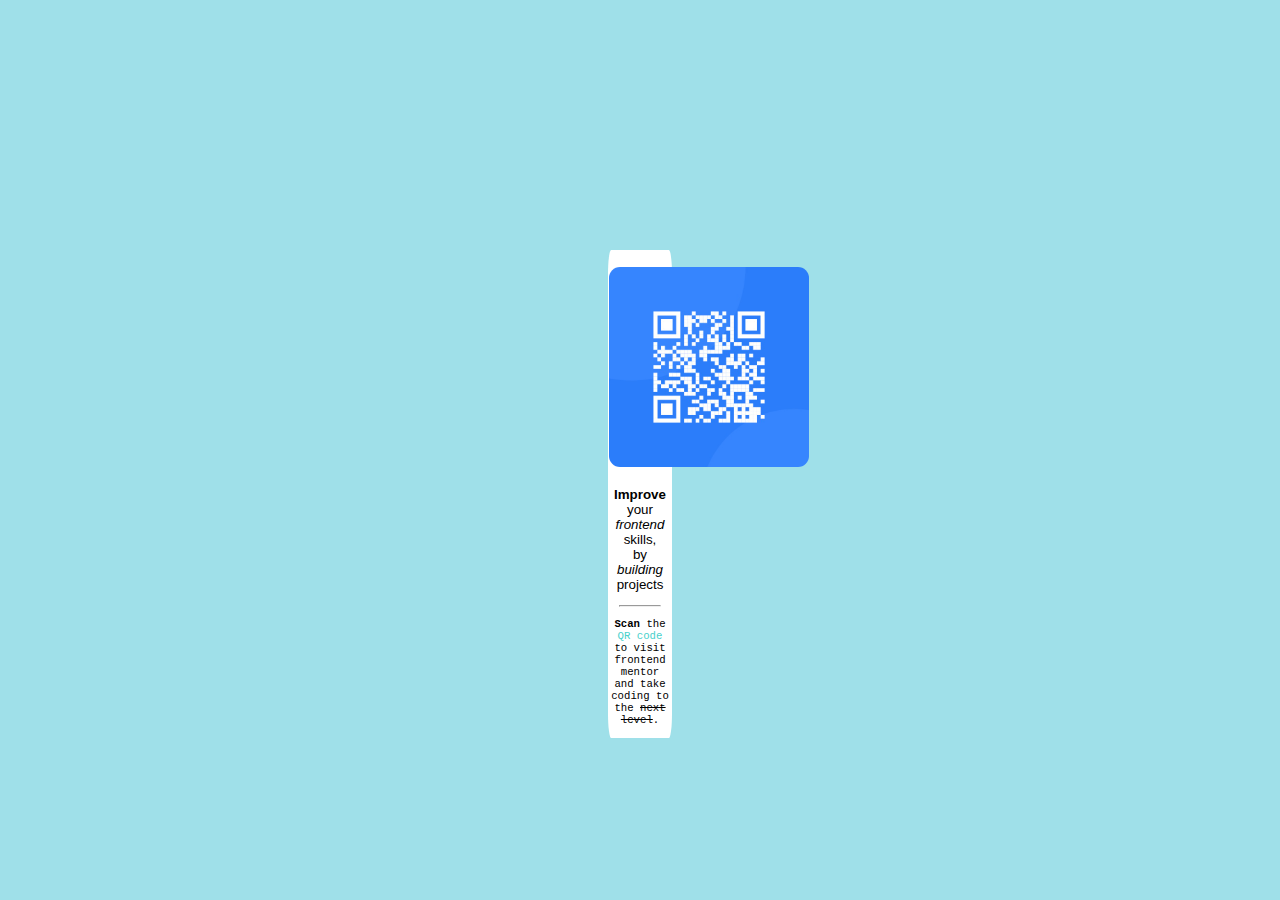
==== QR code classwork.html @ 7898d3c4 "first commit" ====
<!DOCTYPE html>
<html lang="en">
<head>
    <meta charset="UTF-8">
    <meta http-equiv="X-UA-Compatible" content="IE=edge">
    <meta name="viewport" content="width=st, initial-scale=1.0">
    <title>Document</title>
    <style>
        body{
            background-color: rgb(159, 224, 233);
        }
        div{
            background-color: white;
            padding: 1px;
            margin-right: 600px;
            margin-left: 600px;
            margin-top: 250px;
            border-radius: 5%;
            text-align: center;
            
        }
    </style>
</head>
<div>
<p>
    <img src="Images/PHOTO-2022-08-17-12-44-19.jpg" alt="" width="200px" style="border-radius: 11px;;">
</p>
<p style="font-family: 'Segoe UI', Tahoma, Geneva, Verdana, sans-serif; font-weight: 500; font-size: 10pt;"><b>Improve</b> your <i>frontend</i> skills,<br> by <em>building</em> projects</p>
<hr style="margin-left: 10px;margin-right: 10px;">
<p style="font-size: 8pt; font-family:'Courier New', Courier, monospace;">
   <strong>Scan</strong>  the <span style="color: mediumturquoise;">QR code</span>  to visit <br> frontend mentor and take <br> coding to the <strike>next level</strike>.
</p>
</div>
</body>
</html>
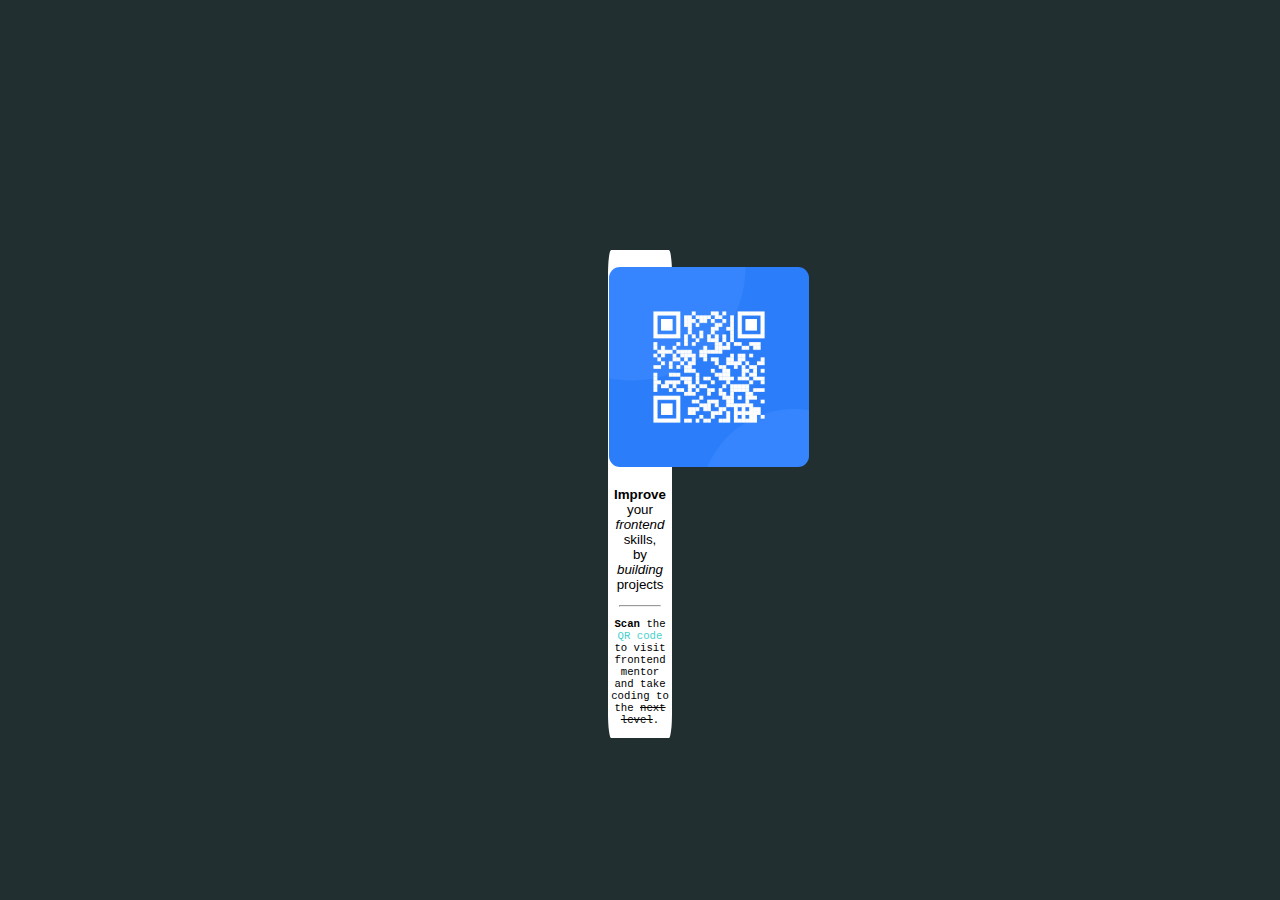
==== commit a3f5826e: "changed background color" ====
--- a/QR code classwork.html
+++ b/QR code classwork.html
@@ -7,7 +7,7 @@
     <title>Document</title>
     <style>
         body{
-            background-color: rgb(159, 224, 233);
+            background-color: rgb(33, 47, 49);
         }
         div{
             background-color: white;
